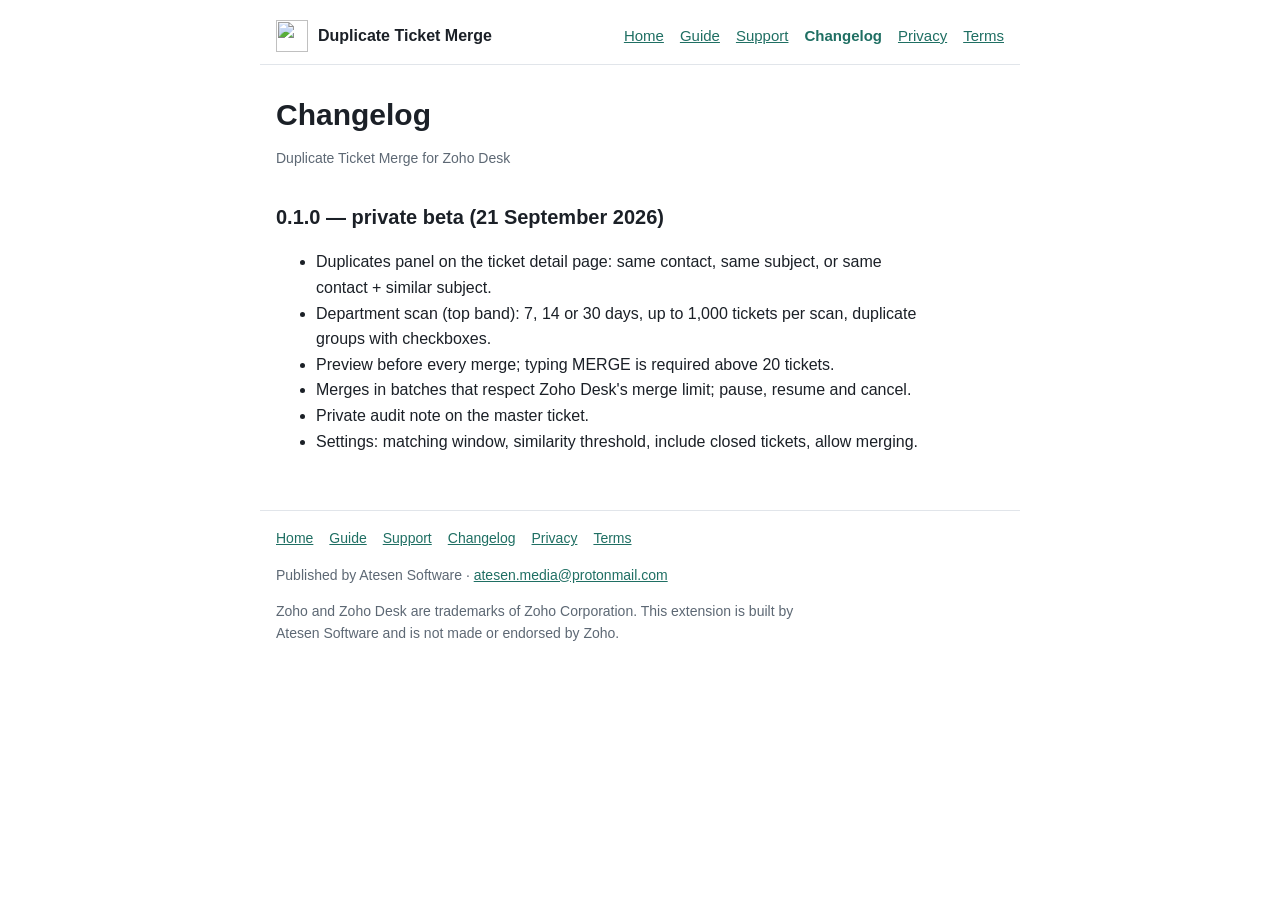
==== changelog.html @ c32519cf "Add files via upload" ====
<!doctype html>
<html lang="en">
<head>
  <meta charset="utf-8">
  <meta name="viewport" content="width=device-width, initial-scale=1">
  <title>Changelog — Duplicate Ticket Merge for Zoho Desk</title>
  <meta name="description" content="Release notes for the Duplicate Ticket Merge extension for Zoho Desk.">
  <link rel="icon" href="img/icon.png">
  <link rel="stylesheet" href="style.css">
</head>
<body>
  <a class="skip" href="#main">Skip to content</a>
  <header class="site">
    <a class="brand" href="index.html"><img src="img/icon.png" alt="" width="32" height="32">Duplicate Ticket Merge</a>
    <nav aria-label="Main">
      <ul>
        <li><a href="index.html">Home</a></li>
        <li><a href="guide.html">Guide</a></li>
        <li><a href="support.html">Support</a></li>
        <li><a href="changelog.html" aria-current="page">Changelog</a></li>
        <li><a href="privacy.html">Privacy</a></li>
        <li><a href="terms.html">Terms</a></li>
      </ul>
    </nav>
  </header>
  <main id="main">
    <h1>Changelog</h1>
    <p class="meta">Duplicate Ticket Merge for Zoho Desk</p>
    <h2>0.1.0 — private beta (21 September 2026)</h2>
    <ul>
      <li>Duplicates panel on the ticket detail page: same contact, same subject, or same contact + similar subject.</li>
      <li>Department scan (top band): 7, 14 or 30 days, up to 1,000 tickets per scan, duplicate groups with checkboxes.</li>
      <li>Preview before every merge; typing MERGE is required above 20 tickets.</li>
      <li>Merges in batches that respect Zoho Desk's merge limit; pause, resume and cancel.</li>
      <li>Private audit note on the master ticket.</li>
      <li>Settings: matching window, similarity threshold, include closed tickets, allow merging.</li>
    </ul>

  </main>
  <footer class="site">
    <ul>
      <li><a href="index.html">Home</a></li>
      <li><a href="guide.html">Guide</a></li>
      <li><a href="support.html">Support</a></li>
      <li><a href="changelog.html">Changelog</a></li>
      <li><a href="privacy.html">Privacy</a></li>
      <li><a href="terms.html">Terms</a></li>
    </ul>
    <p>Published by Atesen Software · <a href="mailto:atesen.media@protonmail.com">atesen.media@protonmail.com</a></p>
    <p>Zoho and Zoho Desk are trademarks of Zoho Corporation. This extension is built by Atesen Software and is not made or endorsed by Zoho.</p>
  </footer>
</body>
</html>
---- style.css ----
/* Duplicate Ticket Merge — site stylesheet. No external fonts, CDNs or analytics. */
:root {
  --bg: #ffffff;
  --surface: #f5f7f9;
  --ink: #1b2027;
  --muted: #5d6874;
  --line: #e1e5ea;
  --accent: #1f6f63;
  --accent-soft: #e4f1ee;
  --warn-soft: #fbf1e3;
  --warn: #8d5410;
  --radius: 8px;
  color-scheme: light dark;
}
@media (prefers-color-scheme: dark) {
  :root {
    --bg: #15191e;
    --surface: #1c2127;
    --ink: #e7eaee;
    --muted: #9aa5b1;
    --line: #2b323a;
    --accent: #5fbfad;
    --accent-soft: #1a302c;
    --warn-soft: #2c2418;
    --warn: #e0ad6a;
  }
}
* { box-sizing: border-box; }
html { -webkit-text-size-adjust: 100%; }
body {
  margin: 0;
  background: var(--bg);
  color: var(--ink);
  font: 16px/1.6 -apple-system, BlinkMacSystemFont, "Segoe UI", Roboto, "Helvetica Neue", Arial, sans-serif;
}
a { color: var(--accent); }
a:focus-visible { outline: 2px solid var(--accent); outline-offset: 2px; }
.skip { position: absolute; left: -999px; }
.skip:focus { left: 16px; top: 8px; background: var(--bg); padding: 4px 8px; }
header.site, footer.site, main { max-width: 760px; margin: 0 auto; padding: 0 16px; }
header.site { display: flex; flex-wrap: wrap; align-items: center; justify-content: space-between; gap: 8px 16px; padding-top: 20px; padding-bottom: 12px; border-bottom: 1px solid var(--line); }
.brand { display: flex; align-items: center; gap: 10px; font-weight: 600; color: var(--ink); text-decoration: none; }
.brand img { width: 32px; height: 32px; }
nav ul { list-style: none; display: flex; flex-wrap: wrap; gap: 4px 16px; margin: 0; padding: 0; font-size: 15px; }
nav a[aria-current="page"] { font-weight: 600; text-decoration: none; }
main { padding-top: 24px; padding-bottom: 40px; }
h1 { font-size: 30px; line-height: 1.2; margin: 8px 0 12px; }
h2 { font-size: 20px; margin: 32px 0 8px; }
h3 { font-size: 17px; margin: 20px 0 4px; }
p, li { max-width: 68ch; }
.lead { font-size: 18px; color: var(--muted); }
.meta { color: var(--muted); font-size: 14px; }
.cta { display: inline-block; background: var(--accent); color: #fff; padding: 10px 16px; border-radius: var(--radius); text-decoration: none; font-weight: 600; }
@media (prefers-color-scheme: dark) { .cta { color: #0f1a18; } }
.note { background: var(--warn-soft); color: var(--ink); border-left: 4px solid var(--warn); padding: 10px 14px; border-radius: var(--radius); }
.features { display: grid; grid-template-columns: repeat(auto-fit, minmax(220px, 1fr)); gap: 12px; padding: 0; list-style: none; }
.features li { background: var(--surface); border: 1px solid var(--line); border-radius: var(--radius); padding: 14px; }
.features strong { display: block; margin-bottom: 4px; }
figure { margin: 20px 0; }
figure img { max-width: 100%; height: auto; border: 1px solid var(--line); border-radius: var(--radius); }
figcaption { color: var(--muted); font-size: 14px; margin-top: 6px; }
table { border-collapse: collapse; width: 100%; font-size: 15px; }
th, td { text-align: left; padding: 8px; border-bottom: 1px solid var(--line); vertical-align: top; }
.table-wrap { overflow-x: auto; }
dt { font-weight: 600; margin-top: 14px; }
dd { margin: 4px 0 0; }
footer.site { border-top: 1px solid var(--line); padding-top: 16px; padding-bottom: 32px; color: var(--muted); font-size: 14px; }
footer.site ul { list-style: none; display: flex; flex-wrap: wrap; gap: 4px 16px; padding: 0; margin: 0 0 8px; }
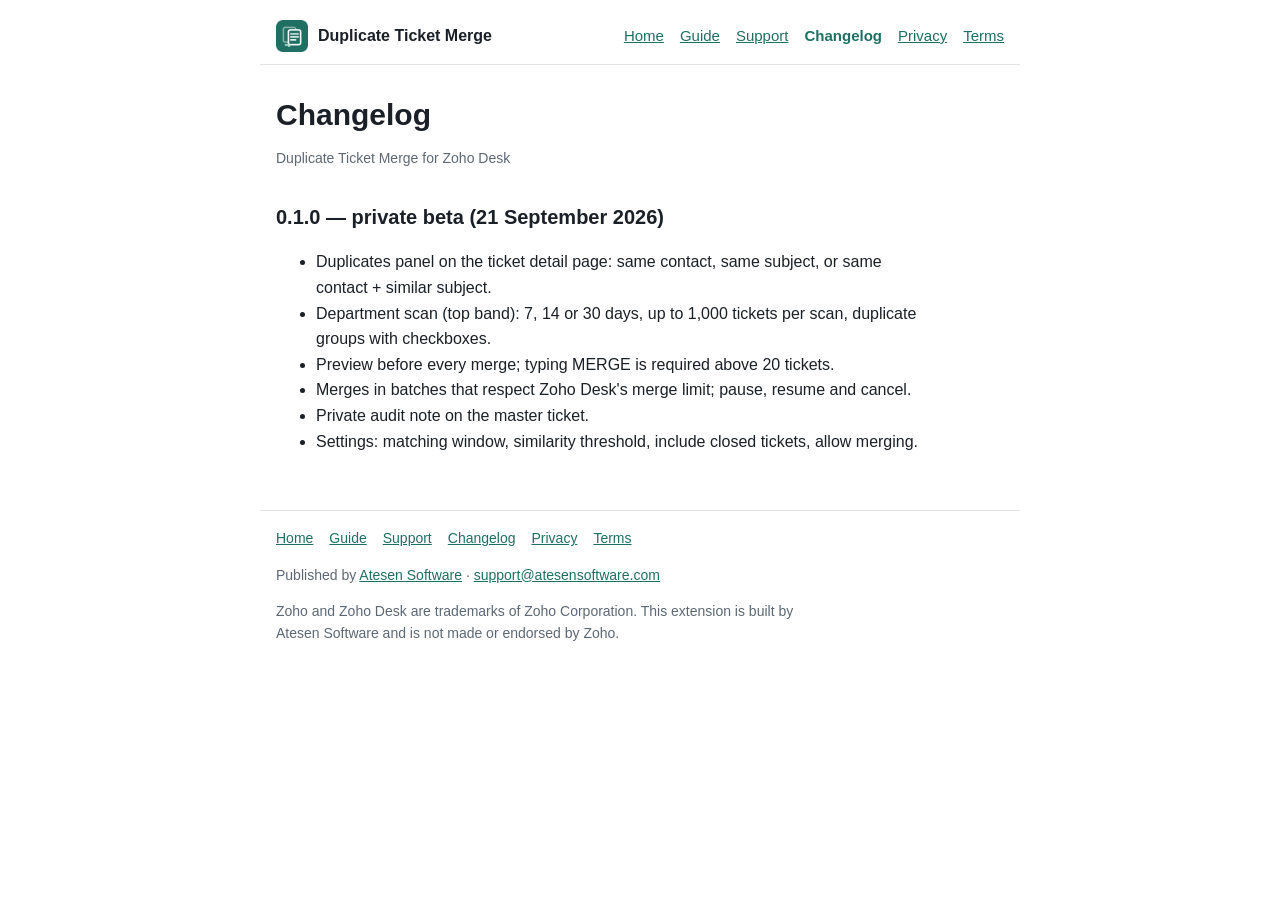
==== commit 384246db: "Support email: support@atesensoftware.com; link publisher site" ====
--- a/changelog.html
+++ b/changelog.html
@@ -46,7 +46,7 @@
       <li><a href="privacy.html">Privacy</a></li>
       <li><a href="terms.html">Terms</a></li>
     </ul>
-    <p>Published by Atesen Software · <a href="mailto:atesen.media@protonmail.com">atesen.media@protonmail.com</a></p>
+    <p>Published by <a href="https://atesensoftware.com/">Atesen Software</a> · <a href="mailto:support@atesensoftware.com">support@atesensoftware.com</a></p>
     <p>Zoho and Zoho Desk are trademarks of Zoho Corporation. This extension is built by Atesen Software and is not made or endorsed by Zoho.</p>
   </footer>
 </body>
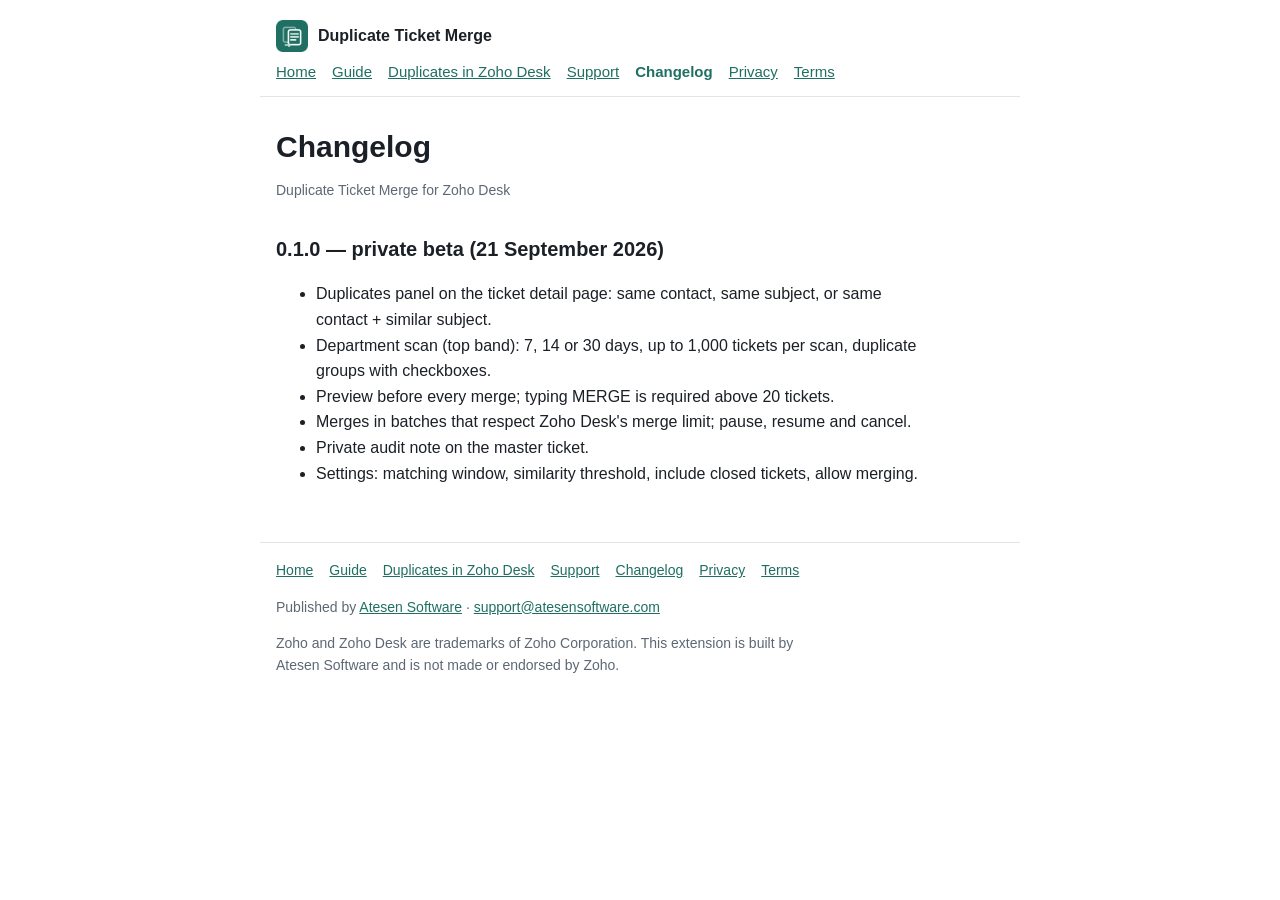
==== commit da0e6e5c: "Site: duplicate tickets guide, demo video, in-review status" ====
--- a/changelog.html
+++ b/changelog.html
@@ -16,6 +16,7 @@
       <ul>
         <li><a href="index.html">Home</a></li>
         <li><a href="guide.html">Guide</a></li>
+        <li><a href="duplicate-tickets.html">Duplicates in Zoho Desk</a></li>
         <li><a href="support.html">Support</a></li>
         <li><a href="changelog.html" aria-current="page">Changelog</a></li>
         <li><a href="privacy.html">Privacy</a></li>
@@ -26,6 +27,7 @@
   <main id="main">
     <h1>Changelog</h1>
     <p class="meta">Duplicate Ticket Merge for Zoho Desk</p>
+
     <h2>0.1.0 — private beta (21 September 2026)</h2>
     <ul>
       <li>Duplicates panel on the ticket detail page: same contact, same subject, or same contact + similar subject.</li>
@@ -41,6 +43,7 @@
     <ul>
       <li><a href="index.html">Home</a></li>
       <li><a href="guide.html">Guide</a></li>
+      <li><a href="duplicate-tickets.html">Duplicates in Zoho Desk</a></li>
       <li><a href="support.html">Support</a></li>
       <li><a href="changelog.html">Changelog</a></li>
       <li><a href="privacy.html">Privacy</a></li>
